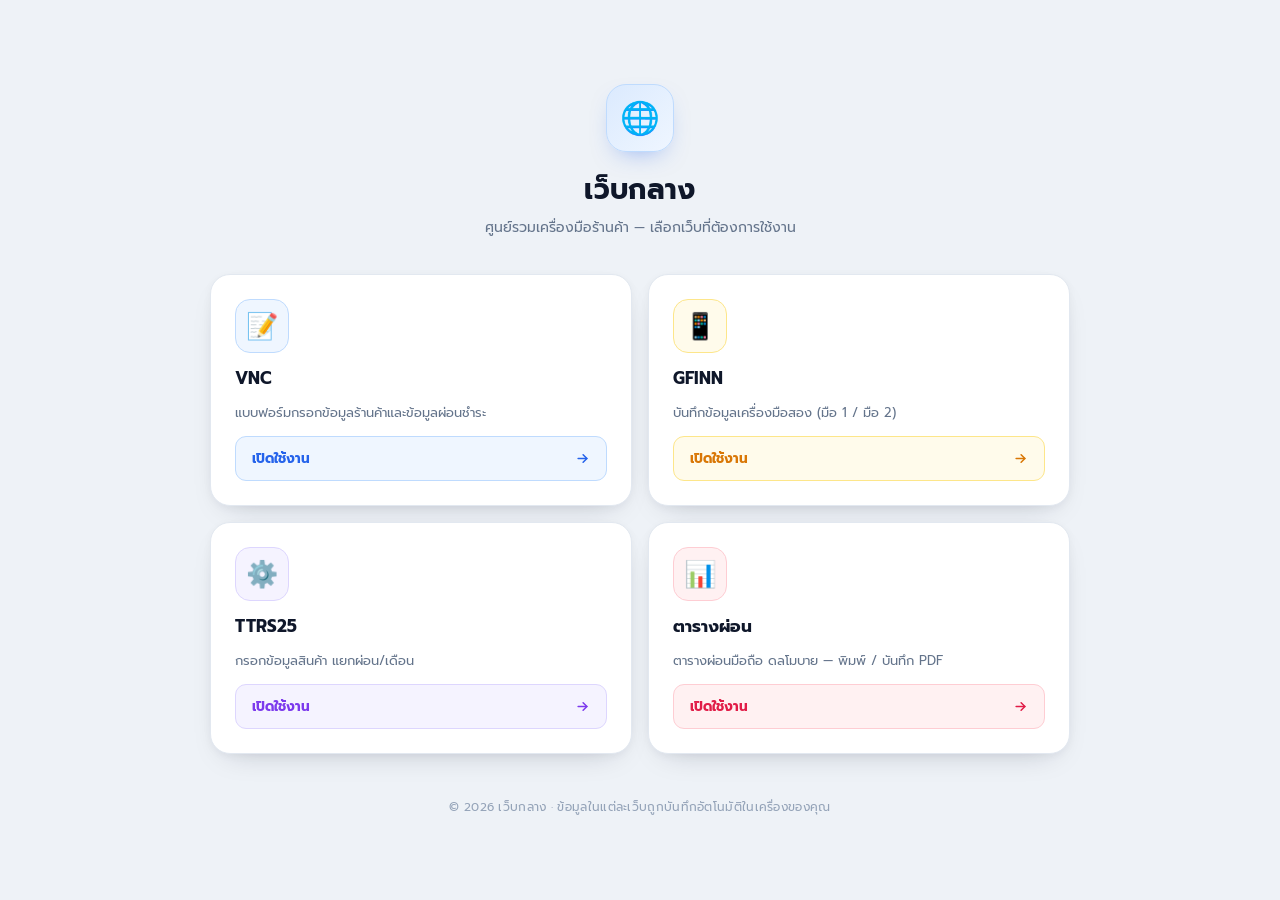
==== index.html @ c7882038 "Add files via upload" ====
<!DOCTYPE html>
<html lang="th">
<head>
<meta charset="UTF-8">
<meta name="viewport" content="width=device-width, initial-scale=1.0">
<title>เว็บกลาง | เครื่องมือร้านค้า</title>
<link rel="preconnect" href="https://fonts.googleapis.com">
<link rel="preconnect" href="https://fonts.gstatic.com" crossorigin>
<link href="https://fonts.googleapis.com/css2?family=Prompt:wght@400;500;600;700&display=swap" rel="stylesheet">
<style>
  * { box-sizing: border-box; margin: 0; padding: 0; }

  :root {
    --bg: #eef2f7;
    --card: #ffffff;
    --text: #1e293b;
    --muted: #64748b;
    --border: #e2e8f0;
    --primary: #2563eb;
  }

  body {
    font-family: 'Prompt', 'Segoe UI', Tahoma, sans-serif;
    background: var(--bg);
    color: var(--text);
    min-height: 100vh;
    display: flex;
    flex-direction: column;
    align-items: center;
    justify-content: center;
    padding: clamp(24px, 4vw, 48px) 14px;
  }

  .wrap { width: 100%; max-width: 860px; }

  /* ---------- Header ---------- */
  .hub-header { text-align: center; margin-bottom: clamp(24px, 4vw, 36px); }

  .hub-icon {
    width: 68px; height: 68px;
    border-radius: 20px;
    display: grid; place-items: center;
    font-size: 32px;
    margin: 0 auto 16px;
    background: linear-gradient(135deg, #dbeafe, #eff6ff);
    border: 1px solid #bfdbfe;
    box-shadow: 0 10px 24px -12px rgba(37, 99, 235, .5);
  }

  h1 { font-size: clamp(22px, 4.5vw, 28px); font-weight: 700; color: #0f172a; letter-spacing: .3px; }

  .hub-header p { font-size: clamp(12.5px, 3vw, 14px); color: var(--muted); margin-top: 6px; }

  /* ---------- Cards ---------- */
  .cards {
    display: grid;
    grid-template-columns: repeat(auto-fit, minmax(300px, 1fr));
    gap: 16px;
  }

  .app-card {
    --accent: #2563eb;
    --accent-soft: #eff6ff;
    --accent-border: #bfdbfe;
    display: flex;
    flex-direction: column;
    gap: 12px;
    background: var(--card);
    border: 1.5px solid var(--border);
    border-radius: 20px;
    padding: 24px;
    text-decoration: none;
    color: inherit;
    box-shadow: 0 12px 32px -18px rgba(15, 23, 42, .28), 0 2px 8px rgba(15, 23, 42, .04);
    transition: transform .25s ease, box-shadow .25s ease, border-color .25s ease;
  }

  .app-card:hover {
    transform: translateY(-5px);
    border-color: var(--accent);
    box-shadow: 0 20px 44px -20px rgba(15, 23, 42, .4);
  }

  .app-card.vnc   { --accent: #2563eb; --accent-soft: #eff6ff; --accent-border: #bfdbfe; }
  .app-card.gfinn { --accent: #d97706; --accent-soft: #fffbeb; --accent-border: #fde68a; }
  .app-card.ttrs  { --accent: #7c3aed; --accent-soft: #f5f3ff; --accent-border: #ddd6fe; }
  .app-card.don   { --accent: #e11d48; --accent-soft: #fff1f2; --accent-border: #fecdd3; }

  .app-icon {
    width: 54px; height: 54px;
    border-radius: 15px;
    display: grid; place-items: center;
    font-size: 26px;
    background: var(--accent-soft);
    border: 1px solid var(--accent-border);
    transition: transform .25s ease;
  }

  .app-card:hover .app-icon { transform: scale(1.07); }

  .app-card h2 { font-size: 17px; font-weight: 700; color: #0f172a; }

  .app-card p { font-size: 13px; color: var(--muted); line-height: 1.6; flex: 1; }

  .app-btn {
    display: flex;
    align-items: center;
    justify-content: space-between;
    padding: 11px 16px;
    border-radius: 11px;
    background: var(--accent-soft);
    border: 1.5px solid var(--accent-border);
    color: var(--accent);
    font-size: 13.5px;
    font-weight: 700;
    transition: background .25s ease, color .25s ease, border-color .25s ease;
  }

  .app-btn svg { transition: transform .25s ease; }

  .app-card:hover .app-btn { background: var(--accent); border-color: var(--accent); color: #fff; }
  .app-card:hover .app-btn svg { transform: translateX(3px); }

  /* ---------- Footer ---------- */
  footer {
    text-align: center;
    margin-top: clamp(28px, 5vw, 44px);
    font-size: 12px;
    color: #94a3b8;
    letter-spacing: .3px;
  }

  @media (max-width: 640px) {
    body { justify-content: flex-start; }
  }
</style>
</head>
<body>
<div class="wrap">

  <header class="hub-header">
    <div class="hub-icon">🌐</div>
    <h1>เว็บกลาง</h1>
    <p>ศูนย์รวมเครื่องมือร้านค้า — เลือกเว็บที่ต้องการใช้งาน</p>
  </header>

  <div class="cards">

    <a class="app-card vnc" href="vnc.html">
      <div class="app-icon">📝</div>
      <h2>VNC</h2>
      <p>แบบฟอร์มกรอกข้อมูลร้านค้าและข้อมูลผ่อนชำระ</p>
      <span class="app-btn">
        เปิดใช้งาน
        <svg width="15" height="15" viewBox="0 0 24 24" fill="none" stroke="currentColor" stroke-width="2.5" stroke-linecap="round" stroke-linejoin="round">
          <path d="M5 12h14"/>
          <path d="m13 6 6 6-6 6"/>
        </svg>
      </span>
    </a>

    <a class="app-card gfinn" href="gfinn.html">
      <div class="app-icon">📱</div>
      <h2>GFINN</h2>
      <p>บันทึกข้อมูลเครื่องมือสอง (มือ 1 / มือ 2)</p>
      <span class="app-btn">
        เปิดใช้งาน
        <svg width="15" height="15" viewBox="0 0 24 24" fill="none" stroke="currentColor" stroke-width="2.5" stroke-linecap="round" stroke-linejoin="round">
          <path d="M5 12h14"/>
          <path d="m13 6 6 6-6 6"/>
        </svg>
      </span>
    </a>

    <a class="app-card ttrs" href="ttrs25.html">
      <div class="app-icon">⚙️</div>
      <h2>TTRS25</h2>
      <p>กรอกข้อมูลสินค้า แยกผ่อน/เดือน</p>
      <span class="app-btn">
        เปิดใช้งาน
        <svg width="15" height="15" viewBox="0 0 24 24" fill="none" stroke="currentColor" stroke-width="2.5" stroke-linecap="round" stroke-linejoin="round">
          <path d="M5 12h14"/>
          <path d="m13 6 6 6-6 6"/>
        </svg>
      </span>
    </a>

    <a class="app-card don" href="ตารางผ่อน.html">
      <div class="app-icon">📊</div>
      <h2>ตารางผ่อน</h2>
      <p>ตารางผ่อนมือถือ ดลโมบาย — พิมพ์ / บันทึก PDF</p>
      <span class="app-btn">
        เปิดใช้งาน
        <svg width="15" height="15" viewBox="0 0 24 24" fill="none" stroke="currentColor" stroke-width="2.5" stroke-linecap="round" stroke-linejoin="round">
          <path d="M5 12h14"/>
          <path d="m13 6 6 6-6 6"/>
        </svg>
      </span>
    </a>

  </div>

  <footer>© 2026 เว็บกลาง · ข้อมูลในแต่ละเว็บถูกบันทึกอัตโนมัติในเครื่องของคุณ</footer>

</div>
</body>
</html>
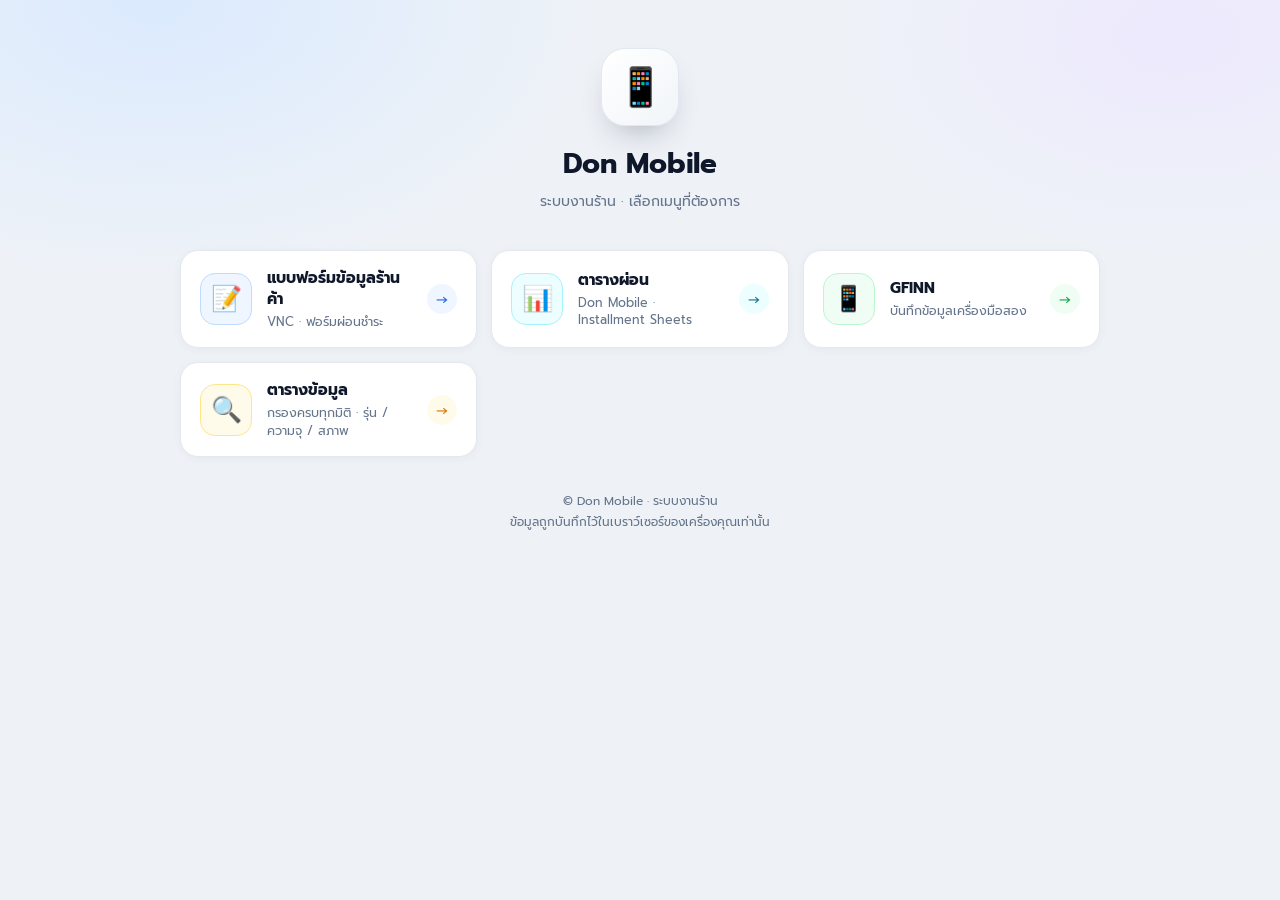
==== commit 4d3958d9: "Update index.html" ====
--- a/index.html
+++ b/index.html
@@ -3,7 +3,7 @@
 <head>
 <meta charset="UTF-8">
 <meta name="viewport" content="width=device-width, initial-scale=1.0">
-<title>เว็บกลาง | เครื่องมือร้านค้า</title>
+<title>หน้าหลัก · Don Mobile</title>
 <link rel="preconnect" href="https://fonts.googleapis.com">
 <link rel="preconnect" href="https://fonts.gstatic.com" crossorigin>
 <link href="https://fonts.googleapis.com/css2?family=Prompt:wght@400;500;600;700&display=swap" rel="stylesheet">
@@ -11,196 +11,223 @@
   * { box-sizing: border-box; margin: 0; padding: 0; }
 
   :root {
-    --bg: #eef2f7;
-    --card: #ffffff;
-    --text: #1e293b;
+    --text: #0f172a;
     --muted: #64748b;
     --border: #e2e8f0;
-    --primary: #2563eb;
   }
 
   body {
     font-family: 'Prompt', 'Segoe UI', Tahoma, sans-serif;
-    background: var(--bg);
+    min-height: 100vh;
     color: var(--text);
-    min-height: 100vh;
-    display: flex;
-    flex-direction: column;
-    align-items: center;
-    justify-content: center;
-    padding: clamp(24px, 4vw, 48px) 14px;
-  }
-
-  .wrap { width: 100%; max-width: 860px; }
-
-  /* ---------- Header ---------- */
-  .hub-header { text-align: center; margin-bottom: clamp(24px, 4vw, 36px); }
-
-  .hub-icon {
-    width: 68px; height: 68px;
-    border-radius: 20px;
+    background:
+      radial-gradient(58% 52% at 12% 0%, #dbeafe 0%, transparent 60%),
+      radial-gradient(48% 44% at 92% 4%, #ede9fe 0%, transparent 55%),
+      #eef2f7;
+    padding: clamp(22px, 4.5vw, 48px) 16px 60px;
+    -webkit-font-smoothing: antialiased;
+    -webkit-text-size-adjust: 100%;
+  }
+
+  .wrap { max-width: 920px; margin: 0 auto; }
+
+  /* ---------- Hero ---------- */
+  .hero { text-align: center; margin-bottom: clamp(24px, 4vw, 38px); }
+
+  .hero .logo {
+    width: 78px; height: 78px;
+    margin: 0 auto 16px;
+    border-radius: 24px;
     display: grid; place-items: center;
-    font-size: 32px;
-    margin: 0 auto 16px;
-    background: linear-gradient(135deg, #dbeafe, #eff6ff);
-    border: 1px solid #bfdbfe;
-    box-shadow: 0 10px 24px -12px rgba(37, 99, 235, .5);
-  }
-
-  h1 { font-size: clamp(22px, 4.5vw, 28px); font-weight: 700; color: #0f172a; letter-spacing: .3px; }
-
-  .hub-header p { font-size: clamp(12.5px, 3vw, 14px); color: var(--muted); margin-top: 6px; }
+    font-size: 38px;
+    background: linear-gradient(135deg, #ffffff, #f1f5f9);
+    border: 1px solid var(--border);
+    box-shadow: 0 16px 34px -18px rgba(15, 23, 42, .45);
+  }
+
+  .hero h1 {
+    font-size: clamp(21px, 4.6vw, 28px);
+    font-weight: 700;
+    letter-spacing: -.2px;
+  }
+
+  .hero p {
+    font-size: clamp(12.5px, 2.6vw, 14px);
+    color: var(--muted);
+    margin-top: 6px;
+  }
 
   /* ---------- Cards ---------- */
-  .cards {
+  .grid {
     display: grid;
-    grid-template-columns: repeat(auto-fit, minmax(300px, 1fr));
-    gap: 16px;
-  }
-
-  .app-card {
+    grid-template-columns: repeat(auto-fit, minmax(285px, 1fr));
+    gap: 14px;
+  }
+
+  .card {
     --accent: #2563eb;
     --accent-soft: #eff6ff;
-    --accent-border: #bfdbfe;
+    --accent-line: #bfdbfe;
+
     display: flex;
-    flex-direction: column;
-    gap: 12px;
-    background: var(--card);
+    align-items: center;
+    gap: 15px;
+    padding: 17px 19px;
+    background: #fff;
     border: 1.5px solid var(--border);
-    border-radius: 20px;
-    padding: 24px;
+    border-radius: 18px;
     text-decoration: none;
     color: inherit;
-    box-shadow: 0 12px 32px -18px rgba(15, 23, 42, .28), 0 2px 8px rgba(15, 23, 42, .04);
-    transition: transform .25s ease, box-shadow .25s ease, border-color .25s ease;
-  }
-
-  .app-card:hover {
-    transform: translateY(-5px);
-    border-color: var(--accent);
-    box-shadow: 0 20px 44px -20px rgba(15, 23, 42, .4);
-  }
-
-  .app-card.vnc   { --accent: #2563eb; --accent-soft: #eff6ff; --accent-border: #bfdbfe; }
-  .app-card.gfinn { --accent: #d97706; --accent-soft: #fffbeb; --accent-border: #fde68a; }
-  .app-card.ttrs  { --accent: #7c3aed; --accent-soft: #f5f3ff; --accent-border: #ddd6fe; }
-  .app-card.don   { --accent: #e11d48; --accent-soft: #fff1f2; --accent-border: #fecdd3; }
-
-  .app-icon {
-    width: 54px; height: 54px;
+    box-shadow: 0 2px 10px rgba(15, 23, 42, .04);
+    transition: transform .18s ease, box-shadow .18s ease,
+                border-color .18s ease, background .18s ease;
+    animation: rise .5s ease both;
+  }
+
+  .card:hover {
+    transform: translateY(-4px);
+    border-color: var(--accent-line);
+    box-shadow: 0 18px 34px -20px rgba(15, 23, 42, .5),
+                0 0 0 4px var(--accent-soft);
+  }
+
+  .card:active { transform: translateY(-1px) scale(.995); }
+
+  .card-icon {
+    width: 52px; height: 52px;
+    flex-shrink: 0;
     border-radius: 15px;
     display: grid; place-items: center;
-    font-size: 26px;
+    font-size: 25px;
     background: var(--accent-soft);
-    border: 1px solid var(--accent-border);
-    transition: transform .25s ease;
-  }
-
-  .app-card:hover .app-icon { transform: scale(1.07); }
-
-  .app-card h2 { font-size: 17px; font-weight: 700; color: #0f172a; }
-
-  .app-card p { font-size: 13px; color: var(--muted); line-height: 1.6; flex: 1; }
-
-  .app-btn {
-    display: flex;
-    align-items: center;
-    justify-content: space-between;
-    padding: 11px 16px;
-    border-radius: 11px;
+    border: 1px solid var(--accent-line);
+  }
+
+  .card-tx { min-width: 0; }
+
+  .card-tx h2 {
+    font-size: 15.5px;
+    font-weight: 700;
+    line-height: 1.35;
+  }
+
+  .card-tx p {
+    font-size: 12.5px;
+    color: var(--muted);
+    margin-top: 3px;
+    line-height: 1.4;
+  }
+
+  .card-arrow {
+    margin-left: auto;
+    flex-shrink: 0;
+    width: 30px; height: 30px;
+    border-radius: 50%;
+    display: grid; place-items: center;
+    font-size: 15px;
+    color: var(--accent);
     background: var(--accent-soft);
-    border: 1.5px solid var(--accent-border);
-    color: var(--accent);
-    font-size: 13.5px;
-    font-weight: 700;
-    transition: background .25s ease, color .25s ease, border-color .25s ease;
-  }
-
-  .app-btn svg { transition: transform .25s ease; }
-
-  .app-card:hover .app-btn { background: var(--accent); border-color: var(--accent); color: #fff; }
-  .app-card:hover .app-btn svg { transform: translateX(3px); }
+    transition: transform .18s ease, background .18s ease, color .18s ease;
+  }
+
+  .card:hover .card-arrow {
+    transform: translateX(3px);
+    background: var(--accent);
+    color: #fff;
+  }
 
   /* ---------- Footer ---------- */
-  footer {
+  .foot {
     text-align: center;
-    margin-top: clamp(28px, 5vw, 44px);
+    color: var(--muted);
     font-size: 12px;
-    color: #94a3b8;
-    letter-spacing: .3px;
-  }
-
+    margin-top: 34px;
+    line-height: 1.7;
+  }
+
+  /* ---------- Animation ---------- */
+  @keyframes rise {
+    from { opacity: 0; transform: translateY(12px); }
+    to   { opacity: 1; transform: translateY(0); }
+  }
+
+  .card:nth-child(1) { animation-delay: .04s; }
+  .card:nth-child(2) { animation-delay: .10s; }
+  .card:nth-child(3) { animation-delay: .16s; }
+  .card:nth-child(4) { animation-delay: .22s; }
+
+  @media (prefers-reduced-motion: reduce) {
+    .card, .card:hover, .card-arrow { animation: none; transition: none; }
+  }
+
+  /* ---------- Responsive ---------- */
   @media (max-width: 640px) {
-    body { justify-content: flex-start; }
+    .grid { grid-template-columns: 1fr; gap: 12px; }
+    .card { padding: 15px 16px; gap: 13px; border-radius: 16px; }
+    .card-icon { width: 48px; height: 48px; font-size: 23px; border-radius: 13px; }
+    .card-tx h2 { font-size: 14.5px; }
+    .card-tx p { font-size: 12px; }
+    .hero .logo { width: 68px; height: 68px; font-size: 33px; border-radius: 21px; }
   }
 </style>
 </head>
 <body>
 <div class="wrap">
 
-  <header class="hub-header">
-    <div class="hub-icon">🌐</div>
-    <h1>เว็บกลาง</h1>
-    <p>ศูนย์รวมเครื่องมือร้านค้า — เลือกเว็บที่ต้องการใช้งาน</p>
+  <header class="hero">
+    <div class="logo">📱</div>
+    <h1>Don Mobile</h1>
+    <p>ระบบงานร้าน · เลือกเมนูที่ต้องการ</p>
   </header>
 
-  <div class="cards">
-
-    <a class="app-card vnc" href="vnc.html">
-      <div class="app-icon">📝</div>
-      <h2>VNC</h2>
-      <p>แบบฟอร์มกรอกข้อมูลร้านค้าและข้อมูลผ่อนชำระ</p>
-      <span class="app-btn">
-        เปิดใช้งาน
-        <svg width="15" height="15" viewBox="0 0 24 24" fill="none" stroke="currentColor" stroke-width="2.5" stroke-linecap="round" stroke-linejoin="round">
-          <path d="M5 12h14"/>
-          <path d="m13 6 6 6-6 6"/>
-        </svg>
-      </span>
-    </a>
-
-    <a class="app-card gfinn" href="gfinn.html">
-      <div class="app-icon">📱</div>
-      <h2>GFINN</h2>
-      <p>บันทึกข้อมูลเครื่องมือสอง (มือ 1 / มือ 2)</p>
-      <span class="app-btn">
-        เปิดใช้งาน
-        <svg width="15" height="15" viewBox="0 0 24 24" fill="none" stroke="currentColor" stroke-width="2.5" stroke-linecap="round" stroke-linejoin="round">
-          <path d="M5 12h14"/>
-          <path d="m13 6 6 6-6 6"/>
-        </svg>
-      </span>
-    </a>
-
-    <a class="app-card ttrs" href="ttrs25.html">
-      <div class="app-icon">⚙️</div>
-      <h2>TTRS25</h2>
-      <p>กรอกข้อมูลสินค้า แยกผ่อน/เดือน</p>
-      <span class="app-btn">
-        เปิดใช้งาน
-        <svg width="15" height="15" viewBox="0 0 24 24" fill="none" stroke="currentColor" stroke-width="2.5" stroke-linecap="round" stroke-linejoin="round">
-          <path d="M5 12h14"/>
-          <path d="m13 6 6 6-6 6"/>
-        </svg>
-      </span>
-    </a>
-
-    <a class="app-card don" href="ตารางผ่อน.html">
-      <div class="app-icon">📊</div>
-      <h2>ตารางผ่อน</h2>
-      <p>ตารางผ่อนมือถือ ดลโมบาย — พิมพ์ / บันทึก PDF</p>
-      <span class="app-btn">
-        เปิดใช้งาน
-        <svg width="15" height="15" viewBox="0 0 24 24" fill="none" stroke="currentColor" stroke-width="2.5" stroke-linecap="round" stroke-linejoin="round">
-          <path d="M5 12h14"/>
-          <path d="m13 6 6 6-6 6"/>
-        </svg>
-      </span>
-    </a>
-
-  </div>
-
-  <footer>© 2026 เว็บกลาง · ข้อมูลในแต่ละเว็บถูกบันทึกอัตโนมัติในเครื่องของคุณ</footer>
+  <nav class="grid" aria-label="เมนูหลัก">
+
+    <a class="card" href="vnc.html"
+       style="--accent:#2563eb; --accent-soft:#eff6ff; --accent-line:#bfdbfe;">
+      <div class="card-icon">📝</div>
+      <div class="card-tx">
+        <h2>แบบฟอร์มข้อมูลร้านค้า</h2>
+        <p>VNC · ฟอร์มผ่อนชำระ</p>
+      </div>
+      <span class="card-arrow" aria-hidden="true">→</span>
+    </a>
+
+    <a class="card" href="tarang.html"
+       style="--accent:#0e7490; --accent-soft:#ecfeff; --accent-line:#a5f3fc;">
+      <div class="card-icon">📊</div>
+      <div class="card-tx">
+        <h2>ตารางผ่อน</h2>
+        <p>Don Mobile · Installment Sheets</p>
+      </div>
+      <span class="card-arrow" aria-hidden="true">→</span>
+    </a>
+
+    <a class="card" href="gfinn.html"
+       style="--accent:#16a34a; --accent-soft:#f0fdf4; --accent-line:#bbf7d0;">
+      <div class="card-icon">📱</div>
+      <div class="card-tx">
+        <h2>GFINN</h2>
+        <p>บันทึกข้อมูลเครื่องมือสอง</p>
+      </div>
+      <span class="card-arrow" aria-hidden="true">→</span>
+    </a>
+
+    <a class="card" href="find.html"
+       style="--accent:#d97706; --accent-soft:#fffbeb; --accent-line:#fde68a;">
+      <div class="card-icon">🔍</div>
+      <div class="card-tx">
+        <h2>ตารางข้อมูล</h2>
+        <p>กรองครบทุกมิติ · รุ่น / ความจุ / สภาพ</p>
+      </div>
+      <span class="card-arrow" aria-hidden="true">→</span>
+    </a>
+
+  </nav>
+
+  <footer class="foot">
+    © Don Mobile · ระบบงานร้าน<br>
+    ข้อมูลถูกบันทึกไว้ในเบราว์เซอร์ของเครื่องคุณเท่านั้น
+  </footer>
 
 </div>
 </body>
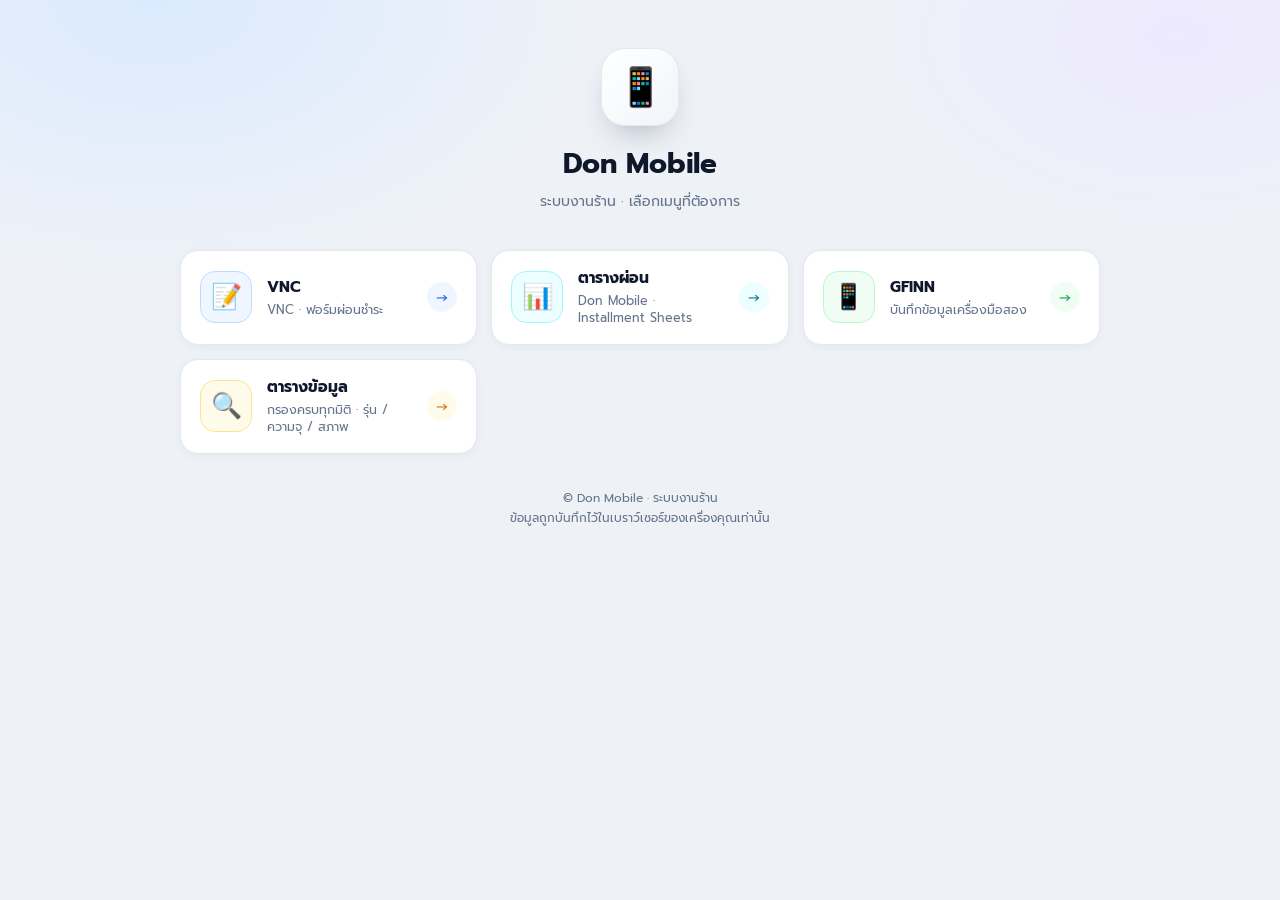
==== commit ff026a19: "Change card title from 'แบบฟอร์มข้อมูลร้านค้า' to 'VNC'" ====
--- a/index.html
+++ b/index.html
@@ -186,7 +186,7 @@
        style="--accent:#2563eb; --accent-soft:#eff6ff; --accent-line:#bfdbfe;">
       <div class="card-icon">📝</div>
       <div class="card-tx">
-        <h2>แบบฟอร์มข้อมูลร้านค้า</h2>
+        <h2>VNC</h2>
         <p>VNC · ฟอร์มผ่อนชำระ</p>
       </div>
       <span class="card-arrow" aria-hidden="true">→</span>
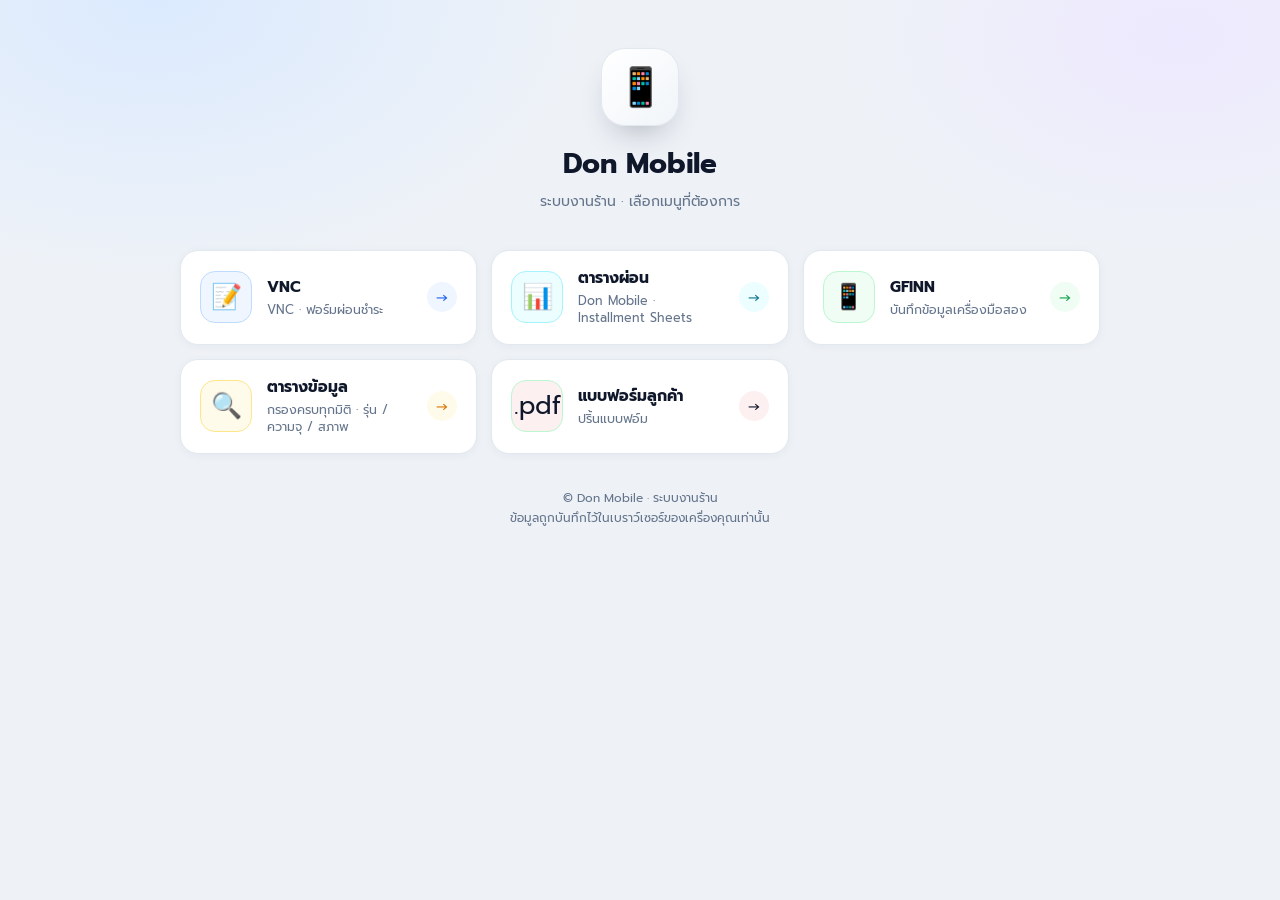
==== commit ab97f70a: "Add customer form link to index.html Added a new card link for customer form download." ====
--- a/index.html
+++ b/index.html
@@ -1,6 +1,7 @@
 <!DOCTYPE html>
 <html lang="th">
 <head>
+<base href="https://don-dusky.vercel.app">
 <meta charset="UTF-8">
 <meta name="viewport" content="width=device-width, initial-scale=1.0">
 <title>หน้าหลัก · Don Mobile</title>
@@ -222,6 +223,15 @@
       <span class="card-arrow" aria-hidden="true">→</span>
     </a>
 
+<a class="card" href="https://drive.google.com/file/d/14LDpMJwGxyT_sLqgNNYfwdUFIFc3Edug/" style="--accent:#5a34a;--accent-soft: #fdf0f0;--accent-line:#bbf7d0;">
+      <div class="card-icon">.pdf</div>
+      <div class="card-tx">
+        <h2>แบบฟอร์มลูกค้า</h2>
+        <p> ปริ้นแบบฟอ์ม </p>
+      </div>
+      <span class="card-arrow" aria-hidden="true">→</span>
+    </a>
+    
   </nav>
 
   <footer class="foot">
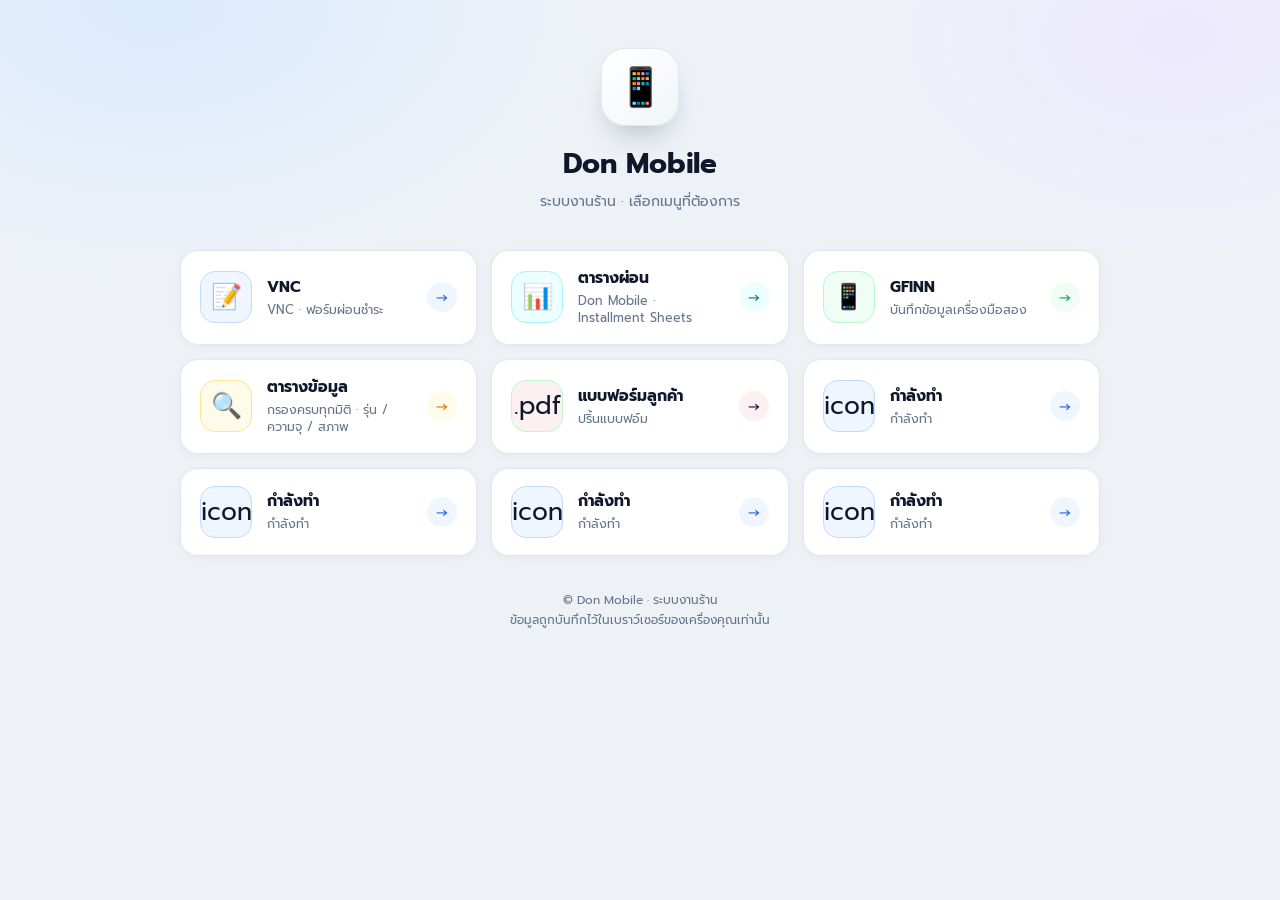
==== commit 2fa8291e: "Update index.html" ====
--- a/index.html
+++ b/index.html
@@ -231,6 +231,39 @@
       </div>
       <span class="card-arrow" aria-hidden="true">→</span>
     </a>
+
+   <a class="card" href="ลิ้ง"--accent:#5a34a;--accent-soft: #fdf0f0;--accent-line:#bbf7d0;">
+      <div class="card-icon">icon</div>
+      <div class="card-tx">
+        <h2>กำลังทำ</h2>
+        <p> กำลังทำ </p>
+      </div>
+      <span class="card-arrow" aria-hidden="true">→</span>
+    </a>
+       <a class="card" href="ลิ้ง"--accent:#5a34a;--accent-soft: #fdf0f0;--accent-line:#bbf7d0;">
+      <div class="card-icon">icon</div>
+      <div class="card-tx">
+        <h2>กำลังทำ</h2>
+        <p> กำลังทำ </p>
+      </div>
+      <span class="card-arrow" aria-hidden="true">→</span>
+    </a>
+       <a class="card" href="ลิ้ง"--accent:#5a34a;--accent-soft: #fdf0f0;--accent-line:#bbf7d0;">
+      <div class="card-icon">icon</div>
+      <div class="card-tx">
+        <h2>กำลังทำ</h2>
+        <p> กำลังทำ </p>
+      </div>
+      <span class="card-arrow" aria-hidden="true">→</span>
+    </a>
+       <a class="card" href="ลิ้ง"--accent:#5a34a;--accent-soft: #fdf0f0;--accent-line:#bbf7d0;">
+      <div class="card-icon">icon</div>
+      <div class="card-tx">
+        <h2>กำลังทำ</h2>
+        <p> กำลังทำ </p>
+      </div>
+      <span class="card-arrow" aria-hidden="true">→</span>
+    </a>
     
   </nav>
 
